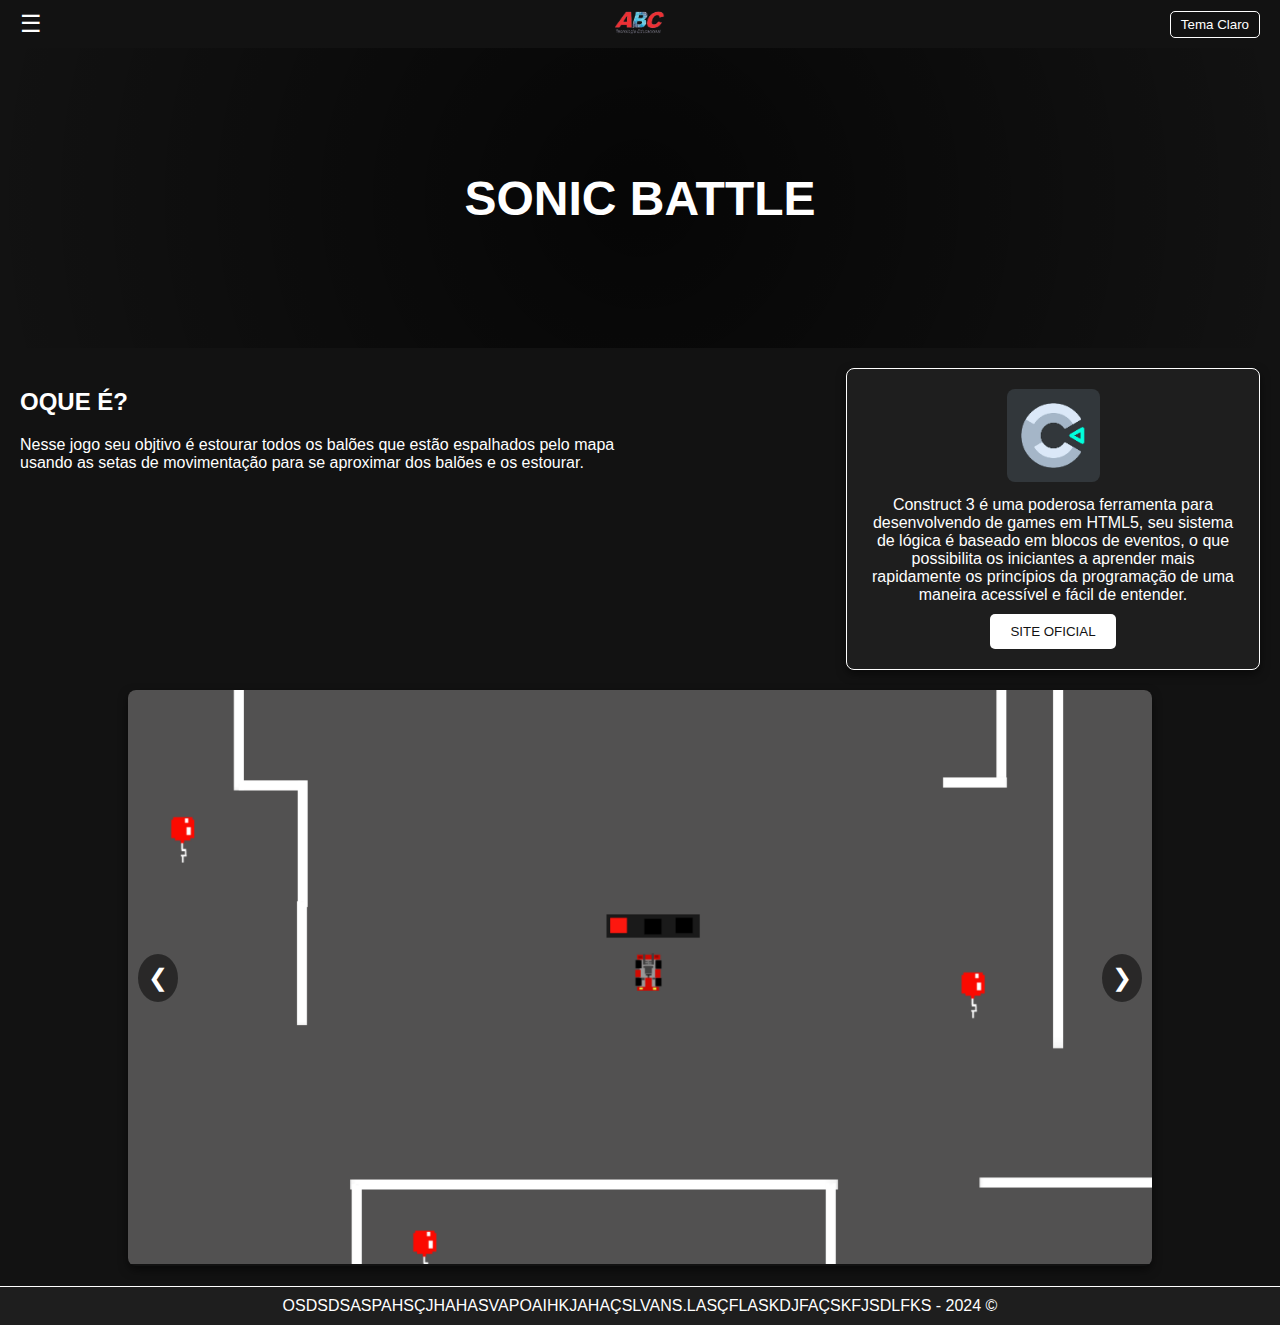
==== corrida.html @ 62780124 "Add files via upload" ====
<!DOCTYPE html>
<html lang="pt-br">
<head>
  <meta charset="UTF-8">
  <meta name="viewport" content="width=device-width, initial-scale=1.0">
  <title>SONIC</title>
  <link rel="stylesheet" href="style2.css">
</head>
<body>
  <header>
    <button id="menu-toggle" class="menu-button">☰</button>

    <div class="logo">
      <img src="abc.png" alt="Logotipo" />
    </div>

    <button id="theme-toggle">Tema Claro</button>
  </header>

  <div class="navbar">
    <a href="index.html">SONIC</a>
    <a href="html.html">HTML</a>
    <a href="#">CORRIDA</a>
  </div>

  <div class="title-section">
    <h1>SONIC BATTLE</h1>
  </div>

  <div class="main-content">
     <div class="text-section">
      <H2>OQUE É?</H2>
        <p>
          Nesse jogo seu objtivo é estourar todos os balões que estão espalhados pelo mapa
          usando as setas de movimentação para se aproximar dos balões e os estourar.
        </p>
      </div>
    <div class="construct-section">
        <img src="cons3.png" alt="Imagem Construct 3">
        <p>
          Construct 3 é uma poderosa ferramenta para desenvolvendo de games em HTML5, seu 
          sistema de lógica é baseado em blocos de eventos, o que possibilita os iniciantes a aprender
           mais rapidamente os 
          princípios da programação de uma maneira acessível e fácil de entender.
        </p>
        <a href="https://www.construct.net/en"><button>SITE OFICIAL</button></a>
    </div>
  </div>

  <div class="carousel-container">
    <div class="carousel-images">
      <img src="c1.png" class="carousel-image" alt="Imagem 1">
      <img src="c2.png" class="carousel-image" alt="Imagem 2">
      <img src="c3.png" class="carousel-image" alt="Imagem 3">
    </div>
    <button id="prev">❮</button>
    <button id="next">❯</button>
  </div>

  <footer>
    <p>OSDSDSASPAHSÇJHAHASVAPOAIHKJAHAÇSLVANS.LASÇFLASKDJFAÇSKFJSDLFKS - 2024 ©</p>
  </footer>

  <script src="script.js"></script>
</body>
</html>
---- style2.css ----
/* Reset básico */
body, h1, p, a, button {
    margin: 0;
    padding: 0;
    box-sizing: border-box;
  }
  
  /* Tema inicial */
  body {
    font-family: Arial, sans-serif;
    background-color: #121212;
    color: #ffffff;
    transition: background-color 0.3s, color 0.3s;
  }
  
  /* Tema claro */
  body.light-theme {
    background-color: #ffffff;
    color: #121212;
  }
  
  header {
    display: flex;
    justify-content: space-between;
    align-items: center;
    padding: 10px 20px;
    position: relative;
    z-index: 10;
  }
  
  /* Botão do menu */
  .menu-button {
    font-size: 24px;
    background: none;
    border: none;
    color: inherit;
    cursor: pointer;
  }
  
  /* Logotipo centralizado */
  header .logo {
    position: absolute;
    left: 50%;
    transform: translateX(-50%);
    z-index: 2;
  }
  
  header .logo img {
    height: 50px;
    object-fit: contain;
  }
  
  /* Botão de tema */
  #theme-toggle {
    background: none;
    border: 1px solid #ffffff;
    color: inherit;
    padding: 5px 10px;
    cursor: pointer;
    border-radius: 5px;
    z-index: 10;
  }
  
  /* Navbar */
  .navbar {
    display: none;
    flex-direction: column;
    position: fixed;
    top: 0;
    left: 0;
    width: 200px;
    height: 100%;
    background-color: #1e1e1e;
    padding: 20px;
    box-shadow: 2px 0 5px rgba(0, 0, 0, 0.5);
    z-index: 20; /* Garante que o menu fique acima de outros elementos */
  }
  
  .navbar.active {
    display: flex;
  }
  
  .navbar a {
    color: #ffffff;
    text-decoration: none;
    margin-bottom: 15px;
    font-size: 18px;
  }
  
  .navbar a:hover {
    text-decoration: underline;
  }
  
  /* Seção de título */
  .title-section {
    background-image: url('C3.png');
    background-size: cover;
    background-position: center;
    height: 300px;
    color: white;
    text-align: center;
    position: relative;
    display: flex;
    justify-content: center;
    align-items: center;
  }
  
  .title-section h1 {
    z-index: 1;
    font-size: 3rem;
    margin: 0;
  }
  
  .title-section::before {
    content: '';
    position: absolute;
    top: 0;
    left: 0;
    right: 0;
    bottom: 0;
    background: radial-gradient(circle, rgba(0, 0, 0, 0.7), rgba(0, 0, 0, 0));
    z-index: 0;
  }
  
  /* Conteúdo principal */
  .main-content {
    display: flex;
    justify-content: space-between;
    margin: 20px;
    position: relative; /* Certifica-se de que o conteúdo não interfira no menu */
    z-index: 1;
  }
  
  /* Descrição do Construct */
  .construct-section {
    width: 30%;
    background-color: #1e1e1e;
    border: 1px solid #ffffff;
    padding: 20px;
    border-radius: 8px;
    box-shadow: 0px 4px 10px rgba(0, 0, 0, 0.5);
    text-align: center;
  }
  
  .construct-section img {
    width: 25%;
    border-radius: 8px;
    margin-bottom: 10px;
  }
  
  .construct-section p {
    font-size: 16px;
    margin-bottom: 10px;
  }
  
  .construct-section button {
    padding: 10px 20px;
    background-color: #ffffff;
    color: #121212;
    border: none;
    border-radius: 5px;
    cursor: pointer;
  }
  
  .construct-section button:hover {
    background-color: #f1f1f1;
  }
  
  /* Texto principal */
  .text-section {
    width: 50%;
  }
  
  /* Carrossel */
  .carousel-container {
    position: relative;
    margin: 20px auto;
    overflow: hidden;
    width: 80%; /* Largura do carrossel */
    aspect-ratio: 16 / 9; /* Ajusta a altura proporcionalmente à largura */
    border-radius: 8px;
    box-shadow: 0px 4px 10px rgba(0, 0, 0, 0.5);
  }
  
  .carousel-images {
    display: flex;
    transition: transform 0.3s ease-in-out; /* Transição suave */
  }
  
  .carousel-image {
    flex-shrink: 0;
    width: 100%; /* Cada imagem ocupa 100% da largura visível */
    height: 100%;
    object-fit: contain; /* Adapta a imagem ao espaço disponível */
    background-color: #000; /* Cor de fundo para áreas não preenchidas */
  }
  
  /* Botões do carrossel */
  #prev, #next {
    position: absolute;
    top: 50%;
    transform: translateY(-50%);
    background-color: rgba(0, 0, 0, 0.5);
    border: none;
    color: #ffffff;
    font-size: 24px;
    cursor: pointer;
    padding: 10px;
    border-radius: 50%;
    z-index: 2;
  }
  
  #prev {
    left: 10px;
  }
  
  #next {
    right: 10px;
  }
  
  /* Rodapé */
  footer {
    text-align: center;
    padding: 10px 20px;
    background-color: #1e1e1e;
    color: #ffffff;
    border-top: 1px solid #ffffff;
  }
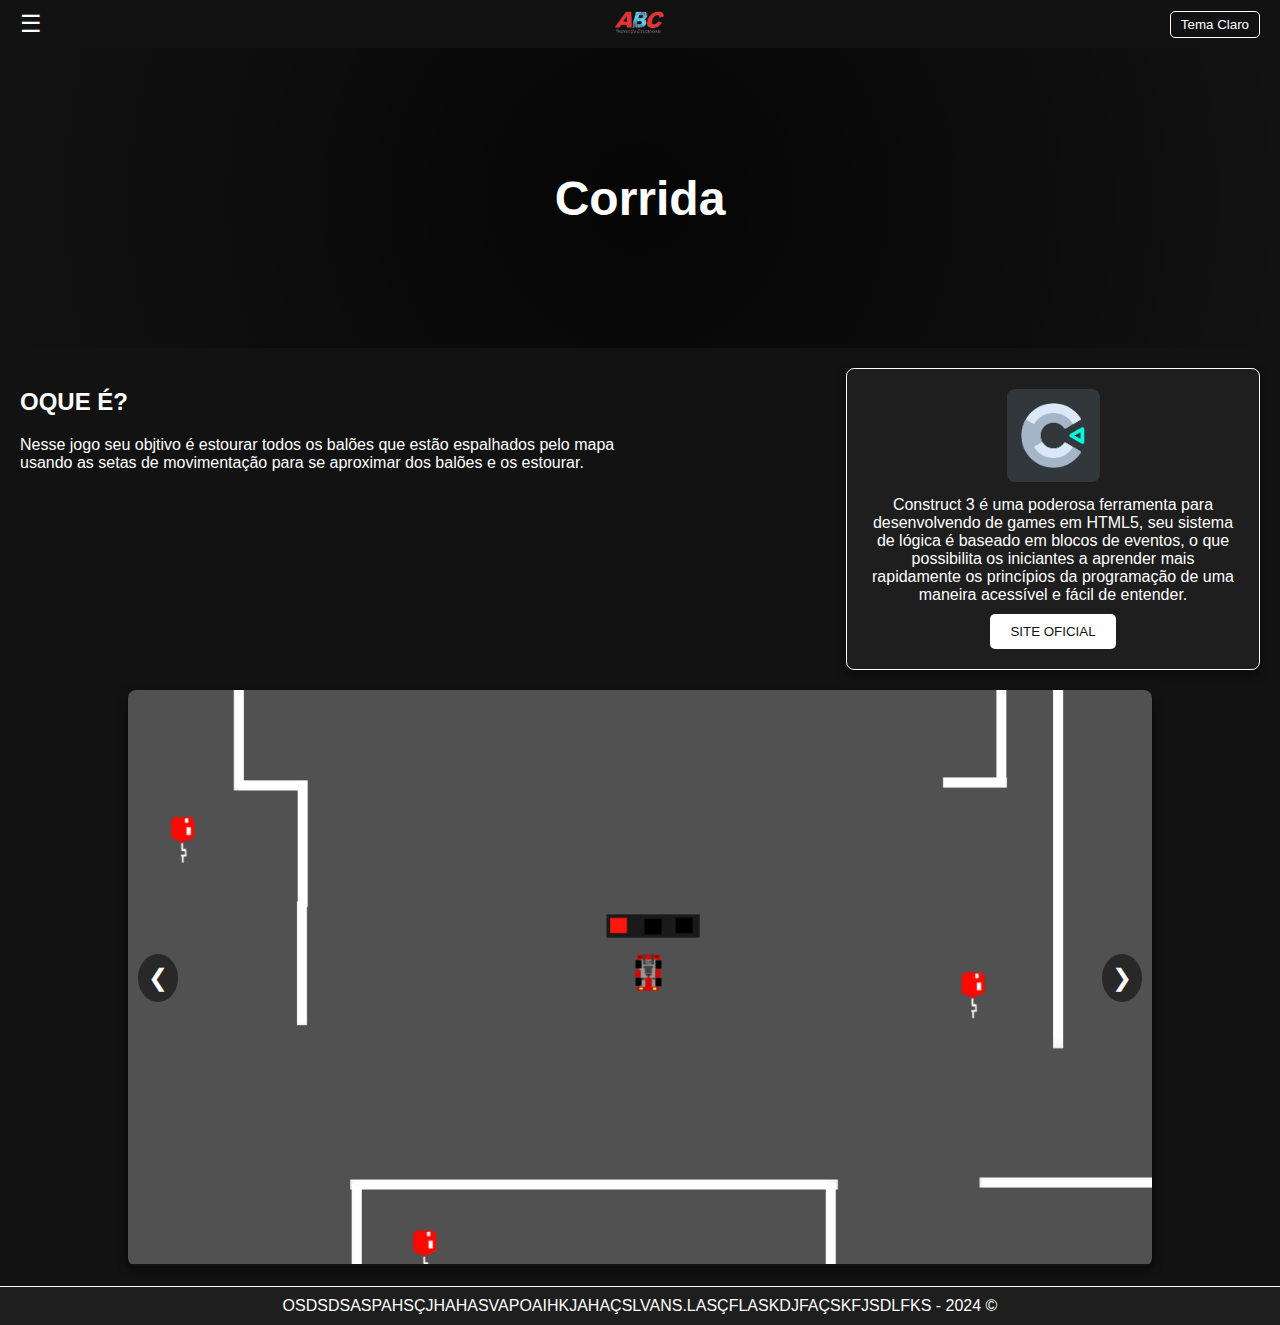
==== commit f351e92e: "Update corrida.html" ====
--- a/corrida.html
+++ b/corrida.html
@@ -24,7 +24,7 @@
   </div>
 
   <div class="title-section">
-    <h1>SONIC BATTLE</h1>
+    <h1>Corrida</h1>
   </div>
 
   <div class="main-content">
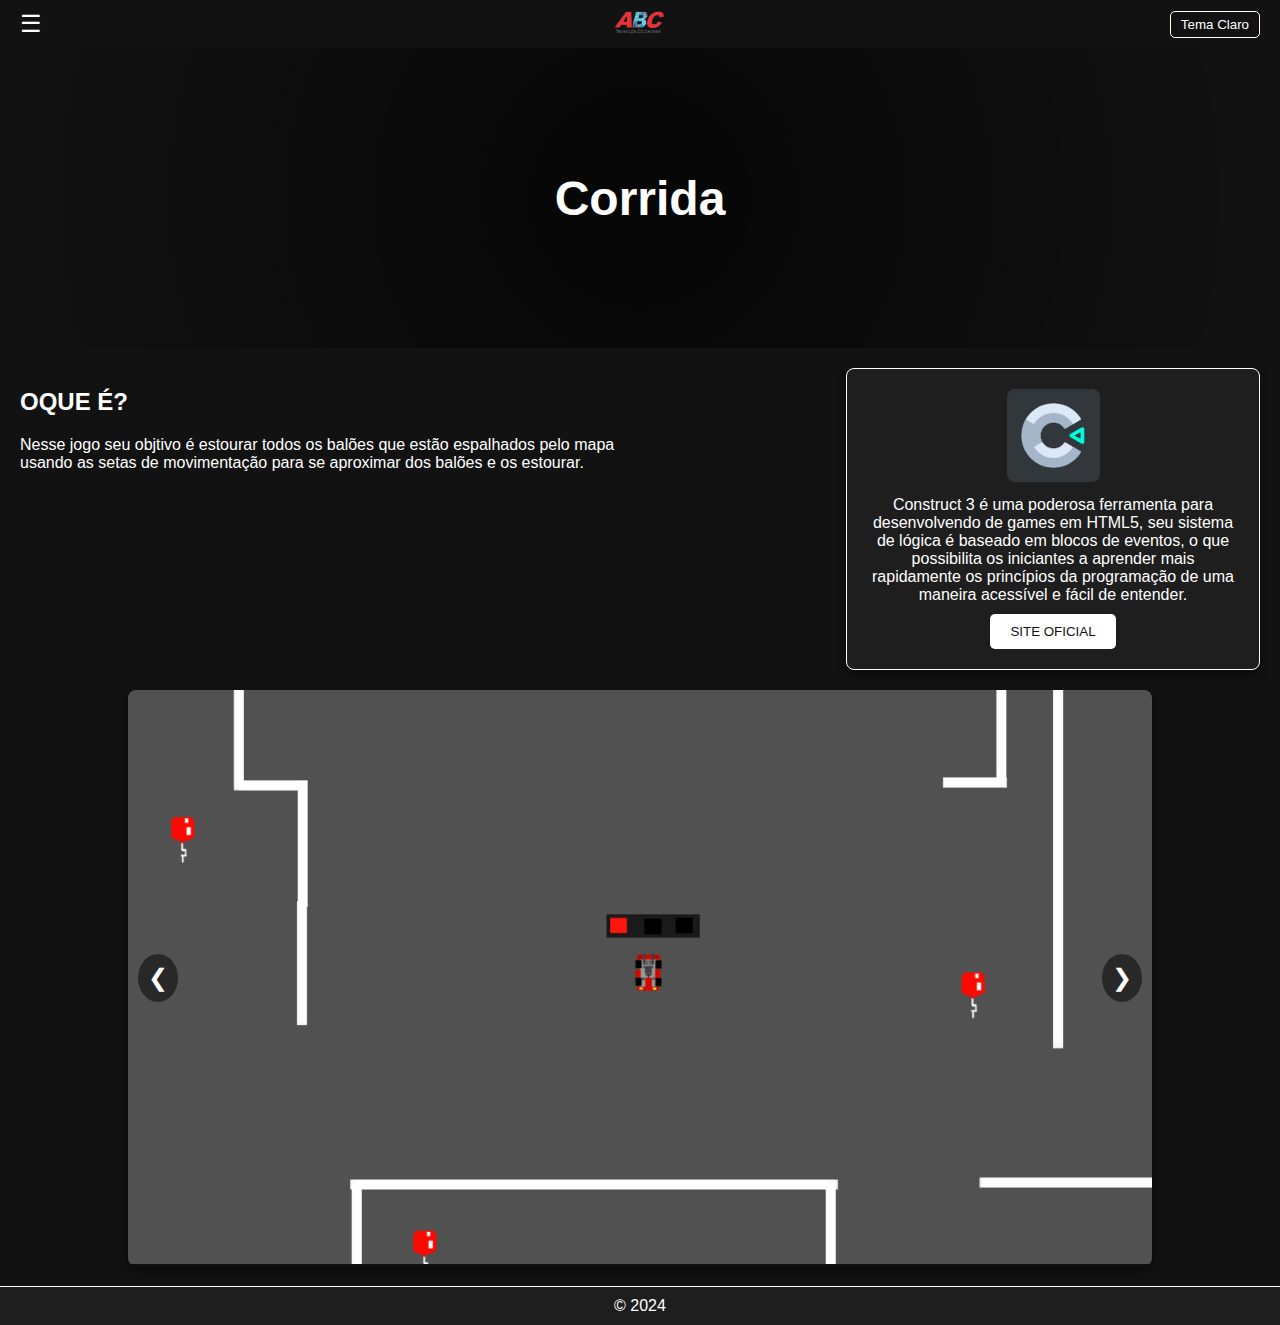
==== commit 0649bc32: "Update corrida.html" ====
--- a/corrida.html
+++ b/corrida.html
@@ -3,7 +3,7 @@
 <head>
   <meta charset="UTF-8">
   <meta name="viewport" content="width=device-width, initial-scale=1.0">
-  <title>SONIC</title>
+  <title>corrida</title>
   <link rel="stylesheet" href="style2.css">
 </head>
 <body>
@@ -58,7 +58,7 @@
   </div>
 
   <footer>
-    <p>OSDSDSASPAHSÇJHAHASVAPOAIHKJAHAÇSLVANS.LASÇFLASKDJFAÇSKFJSDLFKS - 2024 ©</p>
+    <p>&copy; 2024</
   </footer>
 
   <script src="script.js"></script>
